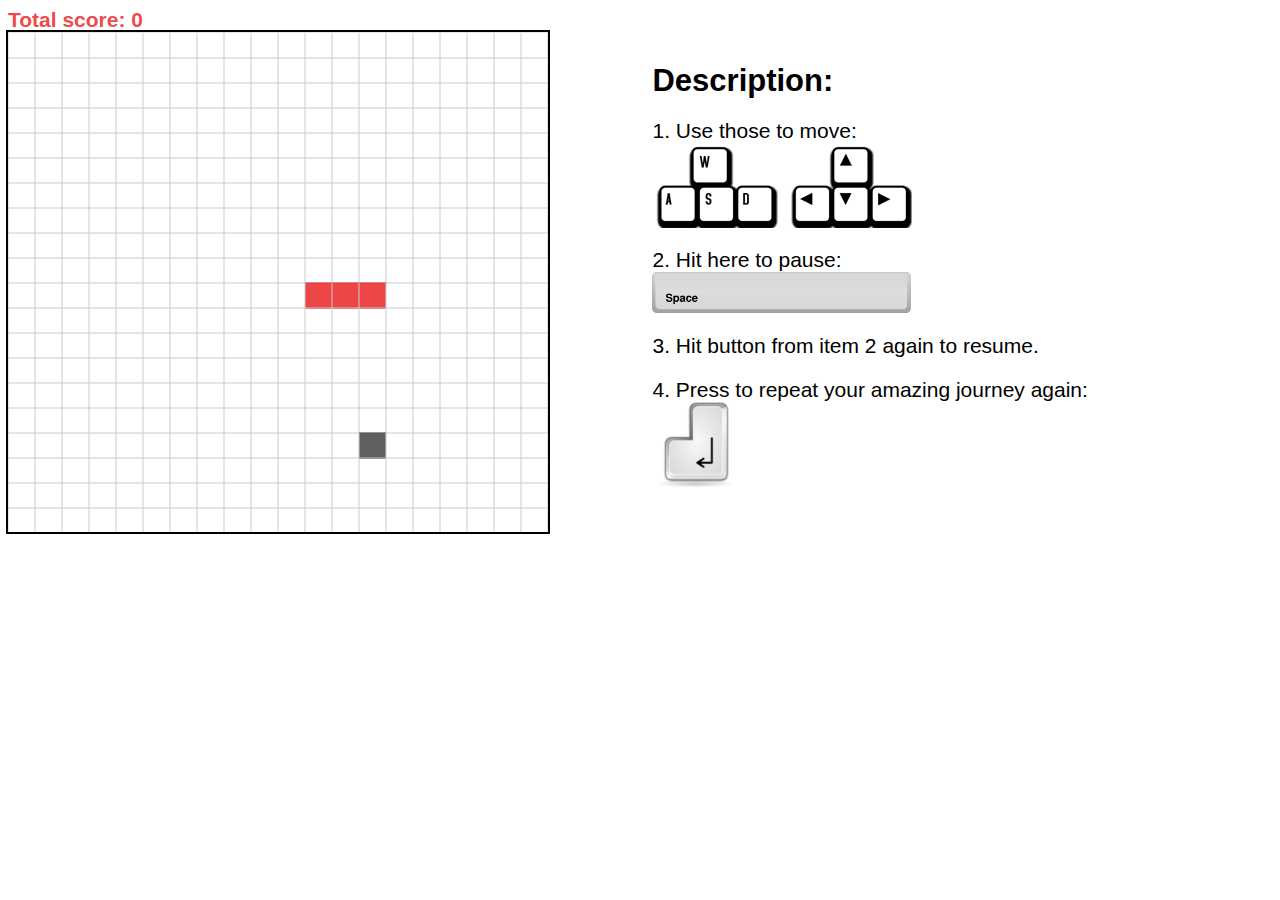
==== public/index.html @ e7da3502 "changes" ====
<!DOCTYPE html>
<html>
<head lang="en">
    <meta charset="UTF-8">
    <link rel="stylesheet" href="style.css"/>
    <title>Snake</title>
    <script src="jquery-1.11.2.min.js"></script>
    <script src="main.js"></script>
</head>
<body>
<span class='score'>
			Total score:
			<span class='total-score'>0</span>
		</span>
    <div class="mainWrapper">
        <div class="wrapper">
            <div class="popup">
                <div class="gameOver hidden">
                    <span class="message"></span>
                    <span class="score-message"></span>
                    <div class='btn try-again'>Try again?</div>
                </div>
                <div class="paused hidden">
                    <div class="pause-message">
                        Game paused <br>
                        Hit space to continue...
                    </div>
                </div>
            </div>
            <div class="grid-container"></div>
        </div>
        <div class="description">
            <ul>Description:
                <li>1. Use those to move:
                    <div class="moveBtns"></div>
                </li>
                <li>2. Hit here to pause:
                    <div class="spaceBtn"></div>
                </li>
                <li>
                    3. Hit button from item 2 again to resume.
                </li>
                <li>
                    4. Press to repeat your amazing journey again:
                    <div class="enterBtn"></div>
                </li>
            </ul>
        </div>
    </div>
</body>
</html>
---- public/style.css ----
html {
    font: 700 16px ff-enzo-web,"Helvetica Neue","Segoe UI Light",Sans-Serif;
}

.cell {
    width: 25px;
    height: 25px;
    border: 1px solid rgba(204, 204, 204, 0.5);
    display: inline-block;
}

.row {
    height: 25px;
}

.black {
    background: rgba(66, 62, 62, 0.83);
}

.snake {
    background: rgba(230, 5, 5, 0.74)
}

.snakesHead {
    /*background: #39801f;*/
}

.grid-container {
	outline: 2px solid black;
}

.wrapper {
	width: 540px;
	height: 502px;
	display: inline-block;
    position: relative;
}

.score {
    display: block;
	font-size: 21px;
	color: rgba(230, 5, 5, 0.74);
}

.hidden {
	display: none;
}

.message {
    position: absolute;
    height: 180px;
    right: 0;
    left: 0;
    background: url("img/wasted.png") no-repeat 80px -60px;
}

.score-message {
	margin-top: 200px;
    text-align: center;
    font-size: 50px;
    display: block;
    color:rgba(255, 255, 255, 0.87);
}

.btn.try-again {
	font-size: 41px;
	background: rgba(0, 128, 0, 0.76);
	margin: 60px auto 0 auto;
	position: absolute;
	left: 0;
	right: 0;
	width: 240px;
	text-align: center;
	border-radius: 20px;
	vertical-align: middle;
	padding: 10px;
	color: rgb(223, 223, 223);
	cursor: pointer;
}

.btn.try-again:hover {
	background: rgba(213, 6, 6, 0.74);
}

.gameOver {
    height: 502px;
    margin: auto;
    position: absolute;
    top: 0;
    bottom: 0;
    left: 0;
    right: 0;
    background: #4d6066; /* Old browsers */
    background: -moz-linear-gradient(top,  #4d6066 0%, #22353f 100%); /* FF3.6-15 */
    background: -webkit-linear-gradient(top,  #4d6066 0%,#22353f 100%); /* Chrome10-25,Safari5.1-6 */
    background: linear-gradient(to bottom,  #4d6066 0%,#22353f 100%); /* W3C, IE10+, FF16+, Chrome26+, Opera12+, Safari7+ */
    filter: progid:DXImageTransform.Microsoft.gradient( startColorstr='#4d6066', endColorstr='#22353f',GradientType=0 ); /* IE6-9 */
}

.paused {
    height: 502px;
    margin: auto;
    position: absolute;
    top: 0;
    bottom: 0;
    left: 0;
    right: 0;
    background: rgba(69, 62, 62, 0.67)
}

.pause-message {
    margin-top: 180px;
    text-align: center;
    font-size: 40px;
    display: block;
    color:rgba(255, 255, 255, 0.87);
}

.pause-message.countdown {
    font-size: 175px;
    margin-top: 130px;
}

.description {
    display: inline-block;
    vertical-align: top;
    margin-left: 100px;
}

.description ul {
    padding: 0;
    font-weight: bold;
    list-style-type: none;
    font-size: 31px;
}

.description ul li {
    margin-top: 20px;
    font-weight: normal;
    font-size: 21px;
}

.moveBtns {
    background: url('img/moveBtns.png');
    height: 85px;
    width: 260px;
}

.spaceBtn {
    background: url('img/spaceBtn.png') no-repeat;
    height: 42px;
    width: 278px;
    background-size: 93%;
}

.enterBtn {
    background: url('img/enterBtn.png') no-repeat;
    height: 85px;
    width: 85px;
    background-size: 100%;
}
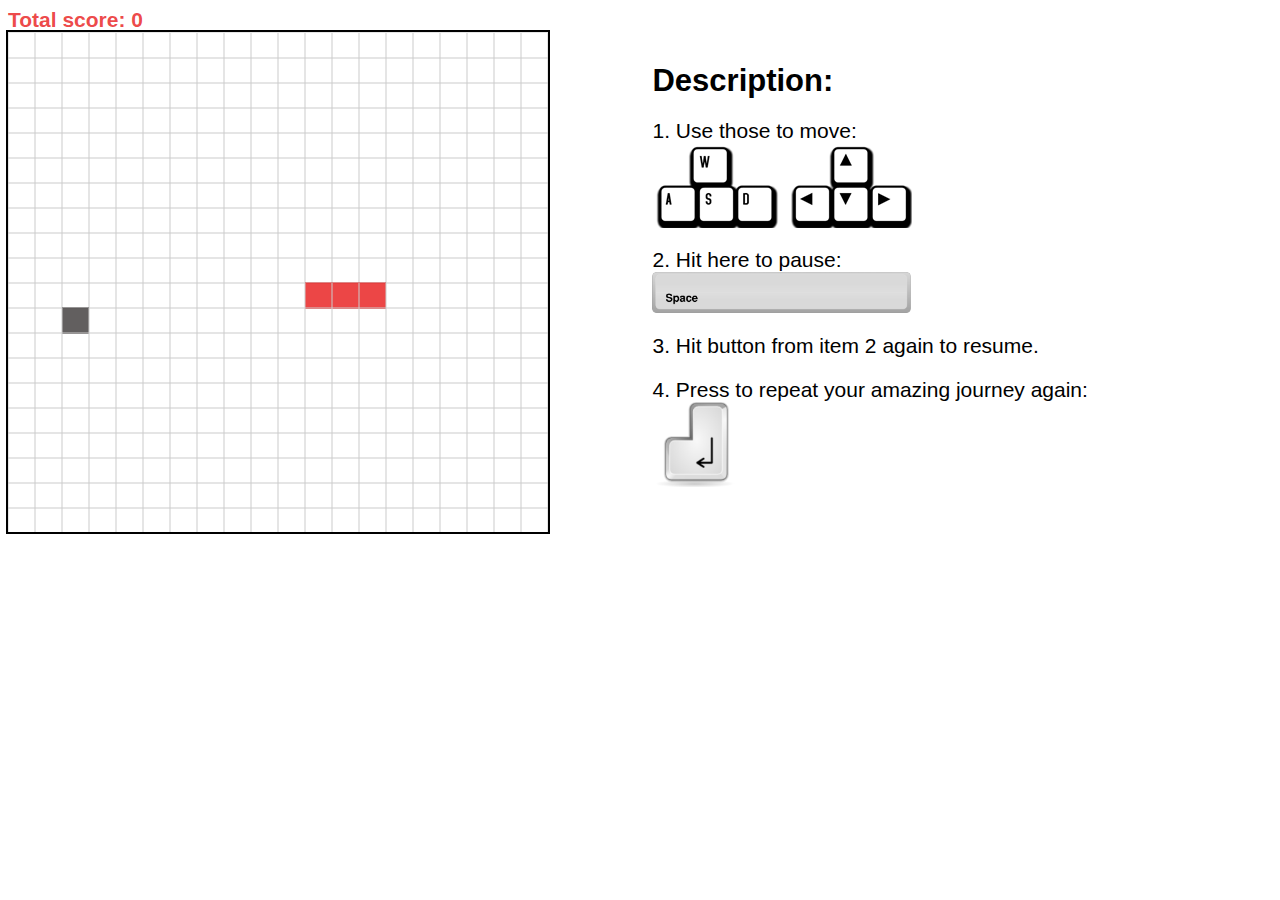
==== commit cb0cc644: "add var to directionData / change indentation" ====
--- a/public/index.html
+++ b/public/index.html
@@ -1,51 +1,51 @@
 <!DOCTYPE html>
 <html>
 <head lang="en">
-    <meta charset="UTF-8">
-    <link rel="stylesheet" href="style.css"/>
-    <title>Snake</title>
-    <script src="jquery-1.11.2.min.js"></script>
-    <script src="main.js"></script>
+  <meta charset="UTF-8">
+  <link rel="stylesheet" href="style.css"/>
+  <title>Snake</title>
+  <script src="jquery-1.11.2.min.js"></script>
+  <script src="main.js"></script>
 </head>
 <body>
-<span class='score'>
-			Total score:
-			<span class='total-score'>0</span>
-		</span>
-    <div class="mainWrapper">
-        <div class="wrapper">
-            <div class="popup">
-                <div class="gameOver hidden">
-                    <span class="message"></span>
-                    <span class="score-message"></span>
-                    <div class='btn try-again'>Try again?</div>
-                </div>
-                <div class="paused hidden">
-                    <div class="pause-message">
-                        Game paused <br>
-                        Hit space to continue...
-                    </div>
-                </div>
-            </div>
-            <div class="grid-container"></div>
+  <span class='score'>
+    Total score:
+    <span class='total-score'>0</span>
+  </span>
+  <div class="mainWrapper">
+    <div class="wrapper">
+      <div class="popup">
+        <div class="gameOver hidden">
+          <span class="message"></span>
+          <span class="score-message"></span>
+          <div class='btn try-again'>Try again?</div>
         </div>
-        <div class="description">
-            <ul>Description:
-                <li>1. Use those to move:
-                    <div class="moveBtns"></div>
-                </li>
-                <li>2. Hit here to pause:
-                    <div class="spaceBtn"></div>
-                </li>
-                <li>
-                    3. Hit button from item 2 again to resume.
-                </li>
-                <li>
-                    4. Press to repeat your amazing journey again:
-                    <div class="enterBtn"></div>
-                </li>
-            </ul>
+        <div class="paused hidden">
+          <div class="pause-message">
+            Game paused <br>
+            Hit space to continue...
+          </div>
         </div>
+      </div>
+      <div class="grid-container"></div>
     </div>
+    <div class="description">
+      <ul>Description:
+        <li>1. Use those to move:
+          <div class="moveBtns"></div>
+        </li>
+        <li>2. Hit here to pause:
+          <div class="spaceBtn"></div>
+        </li>
+        <li>
+          3. Hit button from item 2 again to resume.
+        </li>
+        <li>
+          4. Press to repeat your amazing journey again:
+          <div class="enterBtn"></div>
+        </li>
+      </ul>
+    </div>
+  </div>
 </body>
 </html>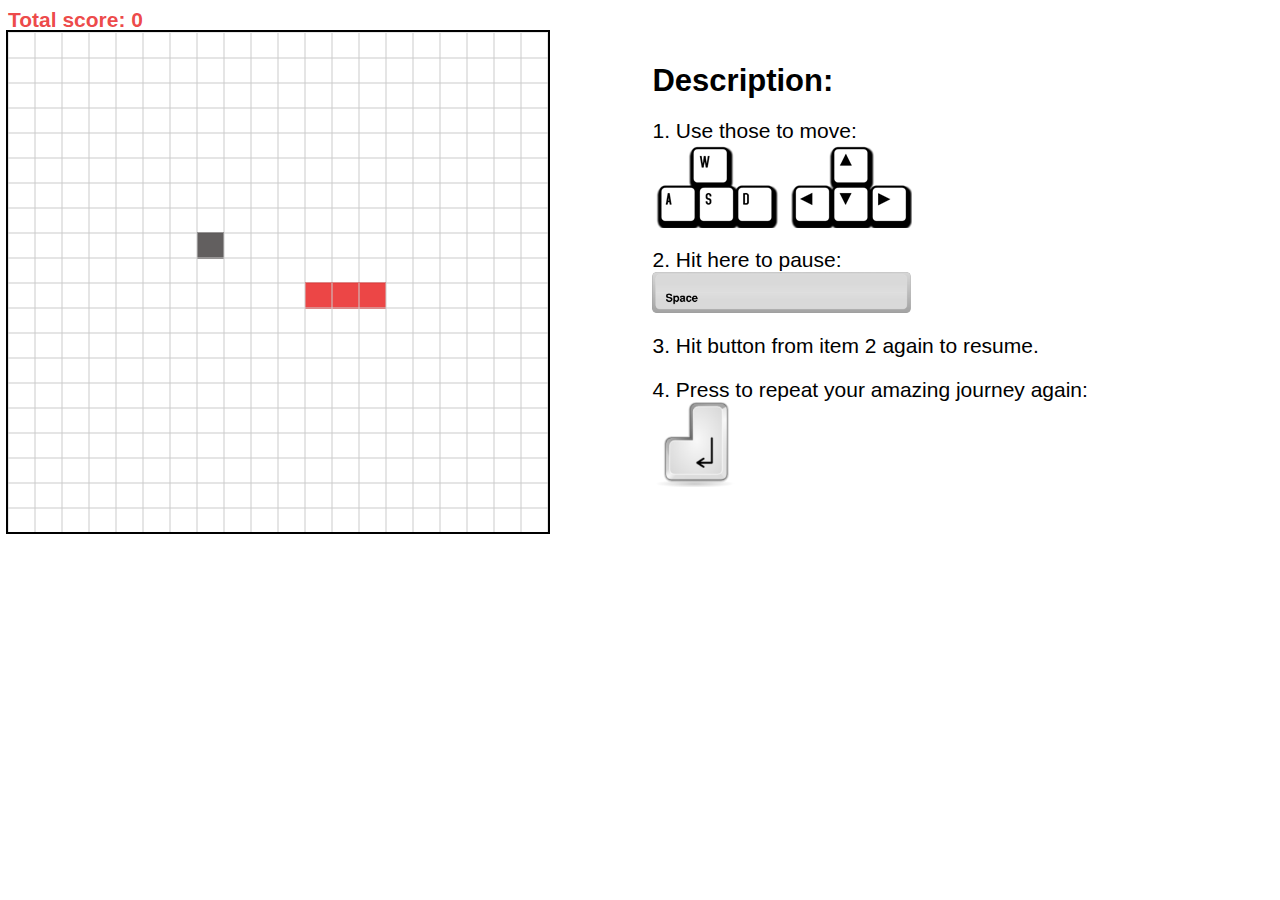
==== commit a48f3cb8: "update code and demonstrate how git commit works" ====
--- a/public/index.html
+++ b/public/index.html
@@ -3,8 +3,13 @@
 <head lang="en">
   <meta charset="UTF-8">
   <link rel="stylesheet" href="style.css"/>
+  <link rel="shortcut icon" type="image/png" href="favicon.png"/>
   <title>Snake</title>
-  <script src="jquery-1.11.2.min.js"></script>
+  <script
+    src="https://code.jquery.com/jquery-2.2.4.min.js"
+    integrity="sha256-BbhdlvQf/xTY9gja0Dq3HiwQF8LaCRTXxZKRutelT44="
+    crossorigin="anonymous"
+  ></script>
   <script src="main.js"></script>
 </head>
 <body>
--- a/public/style.css
+++ b/public/style.css
@@ -18,11 +18,7 @@
 }
 
 .snake {
-    background: rgba(230, 5, 5, 0.74)
-}
-
-.snakesHead {
-    /*background: #39801f;*/
+    background: rgba(230, 5, 5, 0.74);
 }
 
 .grid-container {
